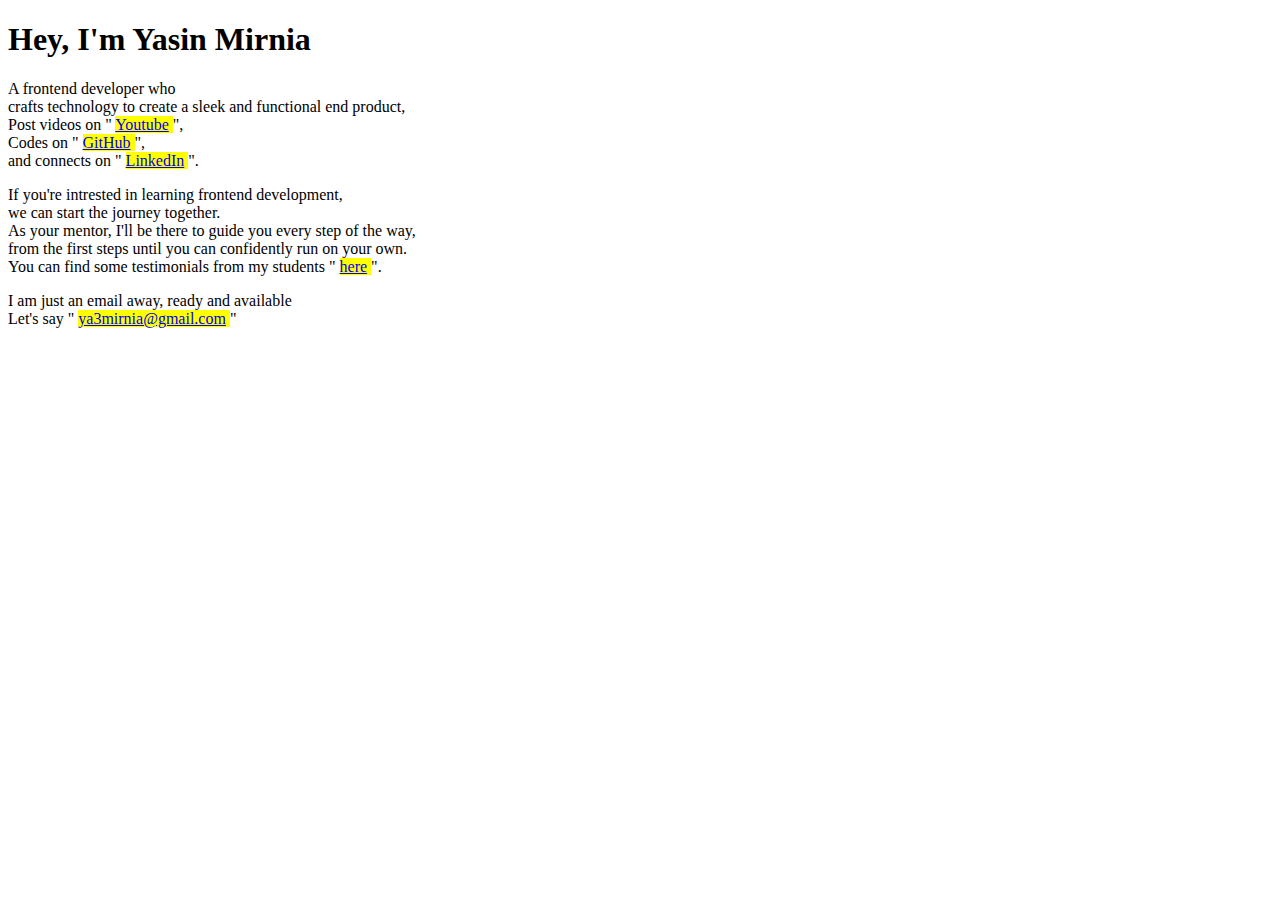
==== Page2.html @ 9e40efef "add files via vscode" ====
<!DOCTYPE html>
<html lang="en">
    <head>
        <meta http-equiv="X-UA-Compatible" content="ie=edge">
        <meta http-equiv="Content-Type" content="text/html;charset=UTF-8">
        <meta name="viewport" content="width=device-width, initial-scale=1.0">
        <title>Yasin is here!</title>
        <link rel="shortcut icon" href="download copy.png" type="image/x-icon">
    </head>
    <Body>
        <h1>Hey, I'm Yasin Mirnia</h1>
        <p>
            A frontend developer who<br>
            crafts technology to create a sleek and functional end product,<br>
            Post videos on 
            "
            <mark>
                <a href="#">Youtube</a>
            </mark>
            ", <br>
            Codes on 
            "
            <mark>
                <a href="#">GitHub</a>
            </mark>
            ", <br>
            and connects on 
            "
            <mark>
                <a href="#">LinkedIn</a>
            </mark>
            ".
        </p>
        <p>
            If you're intrested in learning frontend development,<br>
            we can start the journey together.<br>
            As your mentor, I'll be there to guide you every step of the way,<br>
            from the first steps until you can confidently run on your own.<br>
            You can find some testimonials from my students 
            "
            <mark>
                <a href="#">here</a>
            </mark>
            ".
        </p>
        <p>
            I am just an email away, ready and available<br>
            Let's say 
            "
            <mark>
                <a href="#" target="_blank">ya3mirnia@gmail.com</a>
            </mark>
            "
        </p>
    </Body>
</html>
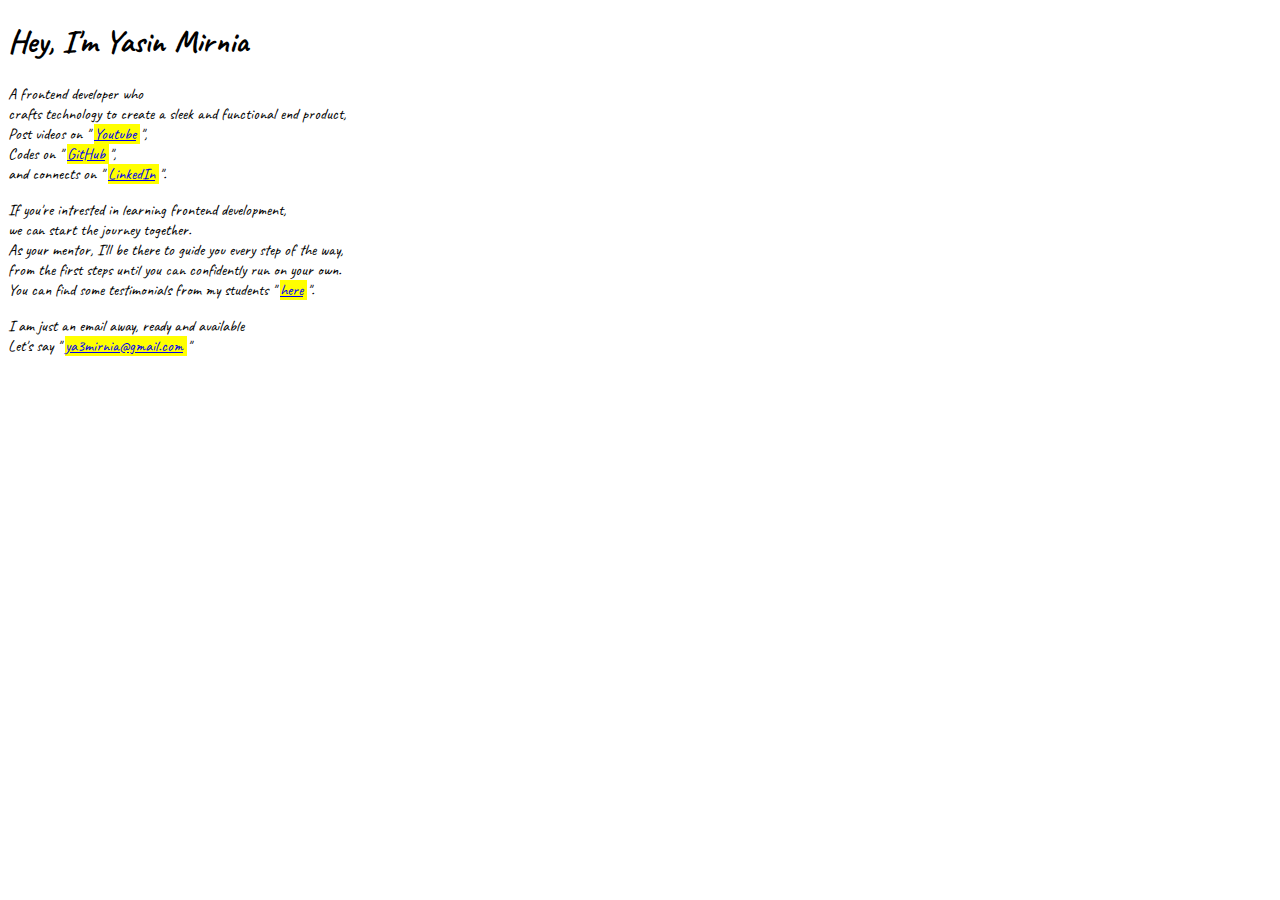
==== commit 0e6b5489: "add fonts in css file" ====
--- a/Page2.html
+++ b/Page2.html
@@ -1,56 +1,56 @@
 <!DOCTYPE html>
 <html lang="en">
-    <head>
-        <meta http-equiv="X-UA-Compatible" content="ie=edge">
-        <meta http-equiv="Content-Type" content="text/html;charset=UTF-8">
-        <meta name="viewport" content="width=device-width, initial-scale=1.0">
-        <title>Yasin is here!</title>
-        <link rel="shortcut icon" href="download copy.png" type="image/x-icon">
-    </head>
-    <Body>
-        <h1>Hey, I'm Yasin Mirnia</h1>
-        <p>
-            A frontend developer who<br>
-            crafts technology to create a sleek and functional end product,<br>
-            Post videos on 
-            "
-            <mark>
-                <a href="#">Youtube</a>
-            </mark>
-            ", <br>
-            Codes on 
-            "
-            <mark>
-                <a href="#">GitHub</a>
-            </mark>
-            ", <br>
-            and connects on 
-            "
-            <mark>
-                <a href="#">LinkedIn</a>
-            </mark>
-            ".
-        </p>
-        <p>
-            If you're intrested in learning frontend development,<br>
-            we can start the journey together.<br>
-            As your mentor, I'll be there to guide you every step of the way,<br>
-            from the first steps until you can confidently run on your own.<br>
-            You can find some testimonials from my students 
-            "
-            <mark>
-                <a href="#">here</a>
-            </mark>
-            ".
-        </p>
-        <p>
-            I am just an email away, ready and available<br>
-            Let's say 
-            "
-            <mark>
-                <a href="#" target="_blank">ya3mirnia@gmail.com</a>
-            </mark>
-            "
-        </p>
-    </Body>
-</html>+  <head>
+    <meta http-equiv="X-UA-Compatible" content="ie=edge" />
+    <meta http-equiv="Content-Type" content="text/html;charset=UTF-8" />
+    <meta name="viewport" content="width=device-width, initial-scale=1.0" />
+    <title>Yasin is here!</title>
+    <link
+      rel="shortcut icon"
+      href="assets/ico/icons8-y-cute-color-96.png"
+      type="image/x-icon"
+    />
+    <link rel="stylesheet" href="Page2.css" />
+  </head>
+  <body>
+    <h1>Hey, I'm Yasin Mirnia</h1>
+    <p>
+      A frontend developer who<br />
+      crafts technology to create a sleek and functional end product,<br />
+      Post videos on "
+      <mark>
+        <a href="#">Youtube</a>
+      </mark>
+      ", <br />
+      Codes on "
+      <mark>
+        <a href="#">GitHub</a>
+      </mark>
+      ", <br />
+      and connects on "
+      <mark>
+        <a href="#">LinkedIn</a>
+      </mark>
+      ".
+    </p>
+    <p>
+      If you're intrested in learning frontend development,<br />
+      we can start the journey together.<br />
+      As your mentor, I'll be there to guide you every step of the way,<br />
+      from the first steps until you can confidently run on your own.<br />
+      You can find some testimonials from my students "
+      <mark>
+        <a href="#">here</a>
+      </mark>
+      ".
+    </p>
+    <p>
+      I am just an email away, ready and available<br />
+      Let's say "
+      <mark>
+        <a href="#" target="_blank">ya3mirnia@gmail.com</a>
+      </mark>
+      "
+    </p>
+  </body>
+</html>
--- a/Page2.css
+++ b/Page2.css
@@ -0,0 +1,30 @@
+@font-face {
+  font-family: "caveat";
+  src: url("assets/fonts/Caveat/ttf/Caveat-Regular.ttf");
+  format: ("ttf");
+  src: url("assets/fonts/Caveat/woff/AnyConv.com__Caveat-Regular.woff");
+  format: ("woff");
+  font-weight: 400;
+}
+
+@font-face {
+  font-family: "caveat";
+  src: url("assets/fonts/Caveat/ttf/Caveat-Medium.ttf");
+  format: ("ttf");
+  src: url("assets/fonts/Caveat/woff/AnyConv.com__Caveat-Medium.woff");
+  format: ("woff");
+  font-weight: 500;
+}
+
+@font-face {
+  font-family: "caveat";
+  src: url("assets/fonts/Caveat/ttf/Caveat-Bold.ttf");
+  format: ("ttf");
+  src: url("assets/fonts/Caveat/woff/AnyConv.com__Caveat-Bold.woff");
+  format: ("woff");
+  font-weight: 700;
+}
+
+* {
+  font-family: "caveat", cursive;
+}
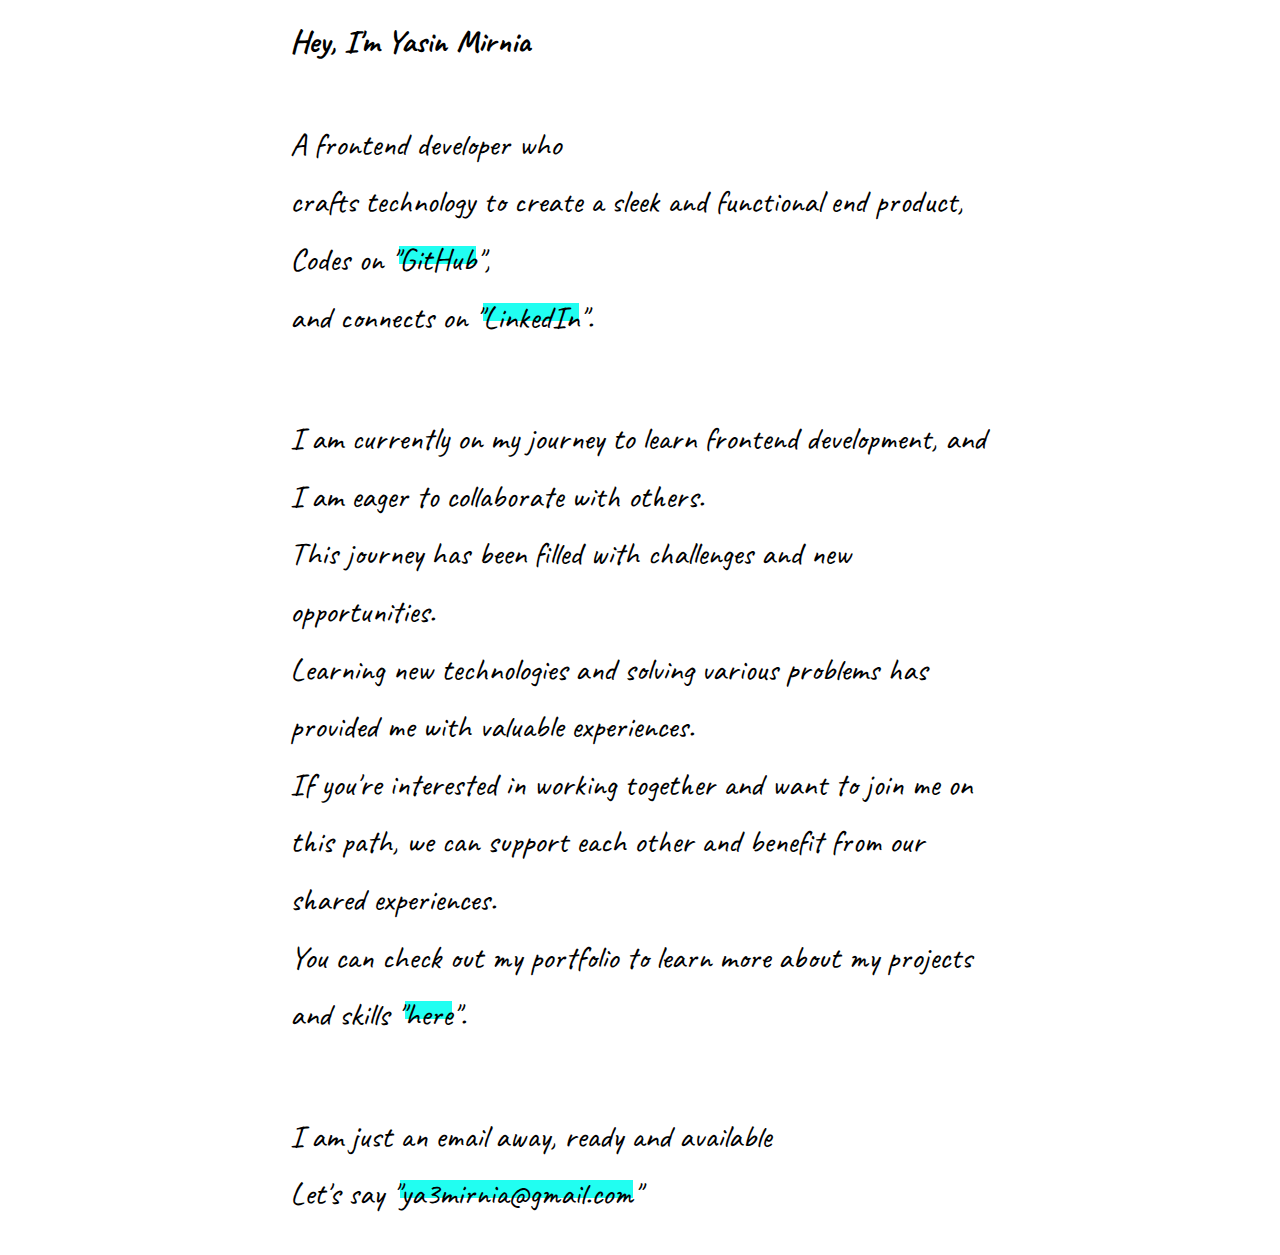
==== commit 6d9a0125: "style finished" ====
--- a/Page2.html
+++ b/Page2.html
@@ -13,44 +13,31 @@
     <link rel="stylesheet" href="Page2.css" />
   </head>
   <body>
-    <h1>Hey, I'm Yasin Mirnia</h1>
-    <p>
-      A frontend developer who<br />
-      crafts technology to create a sleek and functional end product,<br />
-      Post videos on "
-      <mark>
-        <a href="#">Youtube</a>
-      </mark>
-      ", <br />
-      Codes on "
-      <mark>
-        <a href="#">GitHub</a>
-      </mark>
-      ", <br />
-      and connects on "
-      <mark>
-        <a href="#">LinkedIn</a>
-      </mark>
-      ".
-    </p>
-    <p>
-      If you're intrested in learning frontend development,<br />
-      we can start the journey together.<br />
-      As your mentor, I'll be there to guide you every step of the way,<br />
-      from the first steps until you can confidently run on your own.<br />
-      You can find some testimonials from my students "
-      <mark>
-        <a href="#">here</a>
-      </mark>
-      ".
-    </p>
-    <p>
-      I am just an email away, ready and available<br />
-      Let's say "
-      <mark>
-        <a href="#" target="_blank">ya3mirnia@gmail.com</a>
-      </mark>
-      "
-    </p>
+    <div class="container">
+      <h1>Hey, I'm Yasin Mirnia</h1>
+      <p>
+        A frontend developer who<br />
+        crafts technology to create a sleek and functional end product,<br />
+        Codes on "<a href="#">GitHub</a>", <br />
+        and connects on "<a href="#">LinkedIn</a>".
+      </p>
+      <p>
+        I am currently on my journey to learn frontend development, and I am
+        eager to collaborate with others.<br />
+        This journey has been filled with challenges and new opportunities.
+        <br />
+        Learning new technologies and solving various problems has provided me
+        with valuable experiences. <br />
+        If you're interested in working together and want to join me on this
+        path, we can support each other and benefit from our shared experiences.
+        <br />
+        You can check out my portfolio to learn more about my projects and
+        skills "<a href="#">here</a>".
+      </p>
+      <p>
+        I am just an email away, ready and available<br />
+        Let's say "<a href="#" target="_blank">ya3mirnia@gmail.com</a>"
+      </p>
+    </div>
   </body>
 </html>
--- a/Page2.css
+++ b/Page2.css
@@ -28,3 +28,48 @@
 * {
   font-family: "caveat", cursive;
 }
+
+body {
+  width: 700px;
+  margin: auto;
+}
+
+h1 {
+  font-size: 2em;
+}
+
+p {
+  font-size: 2em;
+  line-height: 1.8;
+  margin: 32px 0px;
+}
+
+a {
+  display: inline-block;
+  text-decoration: none;
+  color: black;
+  position: relative;
+}
+
+a::after {
+  content: "";
+  position: absolute;
+  bottom: 25px;
+  left: 0;
+  background-color: #21fef1;
+  z-index: -99;
+  height: 18px;
+  width: 100%;
+}
+
+a:hover {
+  color: red;
+  text-decoration: dashed;
+}
+
+.container {
+  display: flex;
+  flex-direction: column;
+  justify-content: center;
+  align-items: flex-start;
+}
